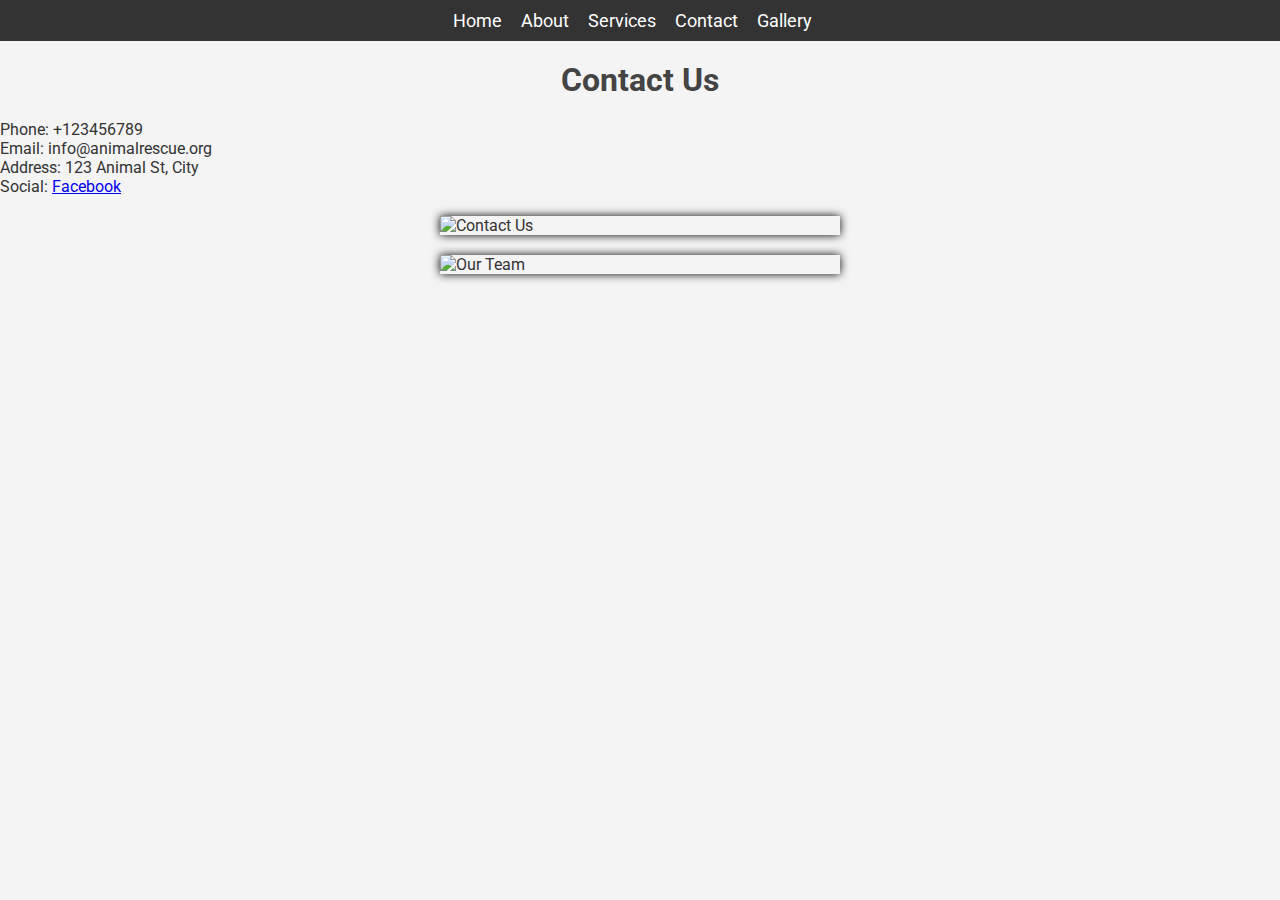
==== Project-folder/contact.html @ 42b1c8d2 "first commit" ====
<!DOCTYPE html>
<html lang="en">
<head>
    <meta charset="UTF-8">
    <meta name="viewport" content="width=device-width, initial-scale=1.0">
    <title>Contact Us</title>
    <link href="https://fonts.googleapis.com/css2?family=Roboto&family=Open+Sans&display=swap" rel="stylesheet">
    <link rel="stylesheet" href="style.css">
</head>
<body>
    <!-- Navbar -->
    <nav>
        <ul>
            <li><a href="index.html">Home</a></li>
            <li><a href="about.html">About</a></li>
            <li><a href="services.html">Services</a></li>
            <li><a href="contact.html">Contact</a></li>
            <li><a href="gallery.html">Gallery</a></li>
        </ul>
    </nav>

    <h1>Contact Us</h1>
    <div class="grid-container">
        <div class="grid-item">Phone: +123456789</div>
        <div class="grid-item">Email: info@animalrescue.org</div>
        <div class="grid-item">Address: 123 Animal St, City</div>
        <div class="grid-item">Social: <a href="#">Facebook</a></div>
    </div>

    <!-- Image Section -->
    <img src="contact1.jpg" alt="Contact Us" class="image">
    <img src="contact2.jpg" alt="Our Team" class="image">
</body>
</html>
---- Project-folder/style.css ----
/* General Styles */
body {
    font-family: 'Roboto', sans-serif;
    margin: 0;
    padding: 0;
    background-color: #f4f4f4;
    color: #333;
}

nav {
    background-color: #333;
    padding: 10px;
    text-align: center;
}

nav ul {
    list-style-type: none;
    margin: 0;
    padding: 0;
}

nav ul li {
    display: inline;
    margin-right: 15px;
}

nav ul li a {
    color: white;
    text-decoration: none;
    font-size: 18px;
}

h1 {
    text-align: center;
    margin-top: 20px;
    color: #444;
}

.image {
    display: block;
    width: 100%;
    max-width: 400px;
    margin: 20px auto;
    box-shadow: 0px 0px 10px rgba(0,0,0)
}
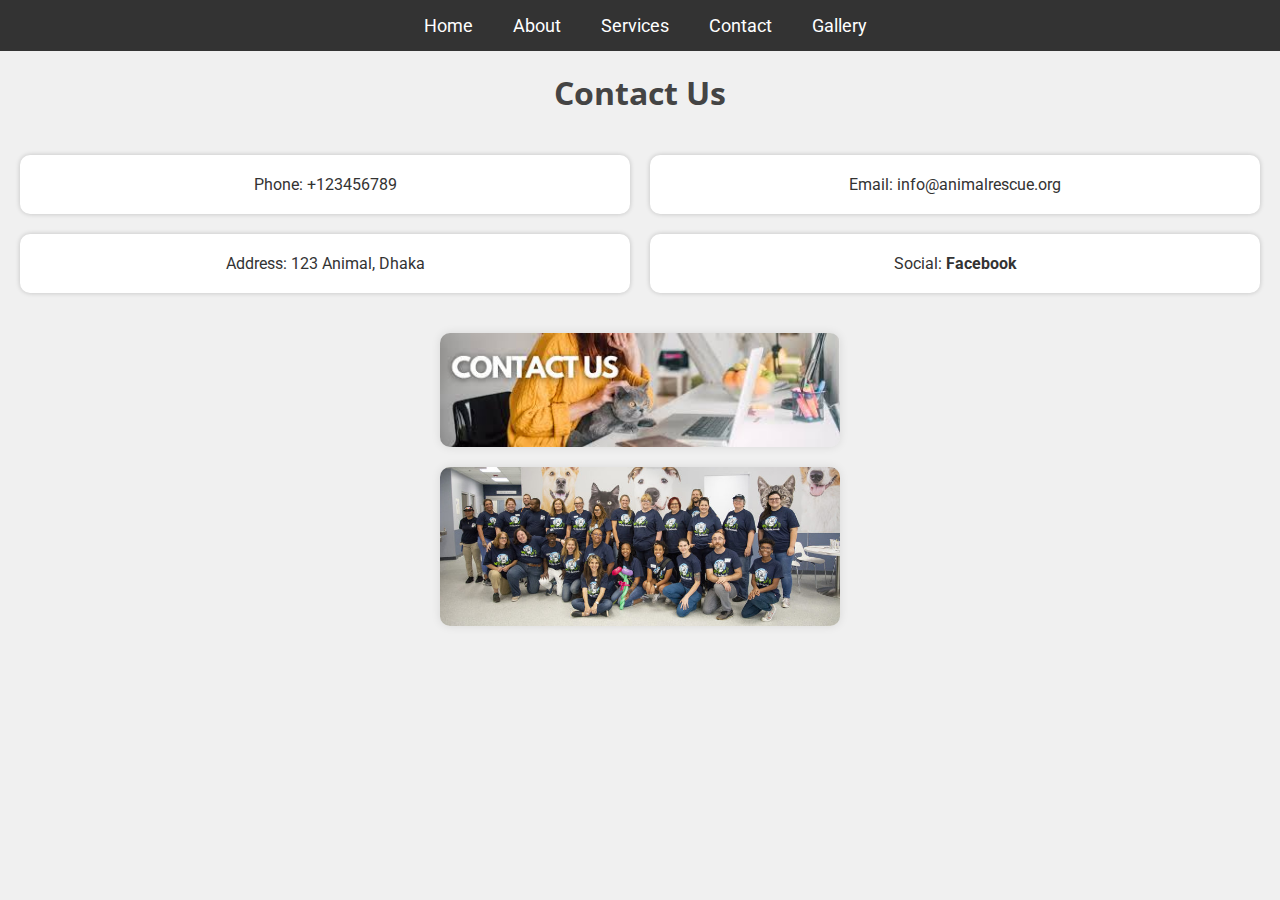
==== commit 47753e3a: "last commit" ====
--- a/Project-folder/contact.html
+++ b/Project-folder/contact.html
@@ -23,12 +23,12 @@
     <div class="grid-container">
         <div class="grid-item">Phone: +123456789</div>
         <div class="grid-item">Email: info@animalrescue.org</div>
-        <div class="grid-item">Address: 123 Animal St, City</div>
-        <div class="grid-item">Social: <a href="#">Facebook</a></div>
+        <div class="grid-item">Address: 123 Animal, Dhaka</div>
+        <div class="grid-item">Social: <a href="https://www.facebook.com/share/g/EbE3SDq59VV6rn2E/">Facebook</a></div>
     </div>
 
     <!-- Image Section -->
-    <img src="contact1.jpg" alt="Contact Us" class="image">
-    <img src="contact2.jpg" alt="Our Team" class="image">
+    <img src="images/contact1.jpg" alt="Contact Us" class="image">
+    <img src="images/contact2.jpg" alt="Our Team" class="image">
 </body>
 </html>
--- a/Project-folder/style.css
+++ b/Project-folder/style.css
@@ -3,37 +3,55 @@
     font-family: 'Roboto', sans-serif;
     margin: 0;
     padding: 0;
-    background-color: #f4f4f4;
+    background-color: #f0f0f0;
     color: #333;
 }
 
 nav {
     background-color: #333;
-    padding: 10px;
-    text-align: center;
+    padding: 15px;
+    position: sticky;
+    top: 0;
+    width: 100%;
+    z-index: 1000;
 }
 
 nav ul {
     list-style-type: none;
     margin: 0;
     padding: 0;
+    display: flex;
+    justify-content: center;
 }
 
 nav ul li {
-    display: inline;
-    margin-right: 15px;
+    margin-right: 20px;
 }
 
 nav ul li a {
     color: white;
     text-decoration: none;
     font-size: 18px;
+    padding: 5px 10px;
+}
+
+nav ul li a:hover {
+    background-color: #555;
+    border-radius: 5px;
 }
 
 h1 {
     text-align: center;
     margin-top: 20px;
+    font-family: 'Open Sans', sans-serif;
     color: #444;
+}
+
+p {
+    text-align: center;
+    margin: 10px 20px;
+    font-size: 18px;
+    line-height: 1.6;
 }
 
 .image {
@@ -41,5 +59,70 @@
     width: 100%;
     max-width: 400px;
     margin: 20px auto;
-    box-shadow: 0px 0px 10px rgba(0,0,0)
+    box-shadow: 0px 0px 10px rgba(0, 0, 0, 0.1);
+    border-radius: 10px;
 }
+
+/* Flexbox for services page */
+.flex-container {
+    display: flex;
+    justify-content: space-between;
+    padding: 20px;
+}
+
+.flex-item {
+    background-color: #e0e0e0;
+    padding: 20px;
+    margin: 10px;
+    box-shadow: 0px 0px 5px rgba(0, 0, 0, 0.2);
+    flex-basis: 45%;
+    border-radius: 10px;
+    text-align: center;
+}
+
+.flex-item h2 {
+    margin-bottom: 15px;
+}
+
+/* Grid for contact page */
+.grid-container {
+    display: grid;
+    grid-template-columns: repeat(2, 1fr);
+    gap: 20px;
+    padding: 20px;
+}
+
+.grid-item {
+    background-color: #fff;
+    padding: 20px;
+    box-shadow: 0px 0px 5px rgba(0, 0, 0, 0.2);
+    border-radius: 10px;
+    text-align: center;
+}
+
+.grid-item a {
+    color: #333;
+    text-decoration: none;
+    font-weight: bold;
+}
+
+.grid-item a:hover {
+    text-decoration: underline;
+}
+
+/* Responsive Design */
+@media (max-width: 768px) {
+    .flex-container {
+        flex-direction: column;
+        align-items: center;
+    }
+
+    .flex-item {
+        flex-basis: 100%;
+    }
+
+    .grid-container {
+        grid-template-columns: 1fr;
+    }
+}
+
